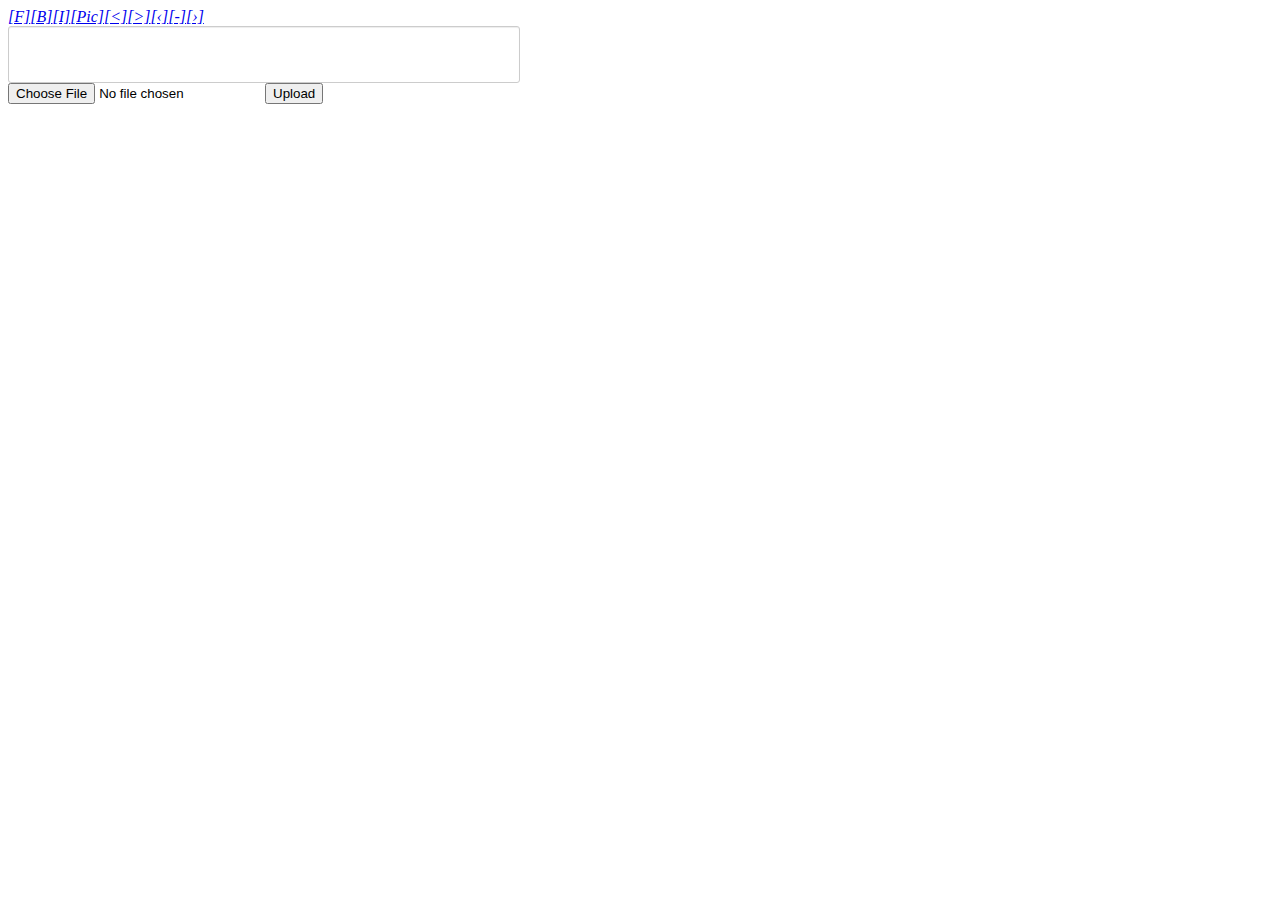
==== index.html @ 56a2411a "Added MIT License header, CSS and index.html" ====
<!DOCTYPE html>
<html lang="pt-BR">
  <head>
    <meta charset="utf-8">
    <title>Webforms</title>
    <meta name="viewport" content="width=device-width, initial-scale=1.0">
    <meta name="description" content="">
    
    <link rel="stylesheet" type="text/css" href="css/webforms.css" />
  </head>

<body>

<form action="upload.php" method="post" enctype="multipart/form-data" class="form-horizontal">
    <textarea class="richtext1" rows="3" style="width:500px"></textarea>
</form>

<form action="upload.php" method="post" enctype="multipart/form-data" class="img-upload form-horizontal">
    <input type="file" name="img_file" class="input-file" />
    <input type="submit" value="Upload" class="btn" />
</form>

<script type="text/javascript" src="http://code.jquery.com/jquery-1.8.3.min.js"></script>
<script type="text/javascript" src="jquery.webforms.js"></script>

<script type="text/javascript">
  $(document).ready(function() {
    $(".richtext1").richtext();
    $(".img-upload").imgupload({}, function(data){console.log(data)});
  });
</script>


</body>
</html>
---- css/webforms.css ----
/*
 * Webforms plugin
 * Copyright (c) 2013 João Pinto Neto
 * Licensed under the MIT license: http://www.opensource.org/licenses/mit-license.php
 */
.wf-richtext-toolbar {
}

.wf-richtext-toolbar .icon-font:before { content: "[F]" }
.wf-richtext-toolbar .icon-bold:before { content: "[B]" }
.wf-richtext-toolbar .icon-italic:before { content: "[I]" }
.wf-richtext-toolbar .icon-link:before { content: "[L"] }
.wf-richtext-toolbar .icon-picture:before { content: "[Pic]" }
.wf-richtext-toolbar .icon-liste:before { content: "[List]" }
.wf-richtext-toolbar .icon-indent-left:before { content: "[<]" }
.wf-richtext-toolbar .icon-indent-right:before { content: "[>]" }
.wf-richtext-toolbar .icon-align-left:before { content: "[‹]" }
.wf-richtext-toolbar .icon-align-center:before { content: "[-]" }
.wf-richtext-toolbar .icon-align-right:before { content: "[›]" }

div.wf-richtext {
  cursor: text;
  padding: 5px;
  overflow: auto;
  white-space: nowrap;
  -moz-transition: border 0.2s linear 0s, box-shadow 0.2s linear 0s;
  background-color: #FFFFFF;
  border: 1px solid #CCCCCC;
  border-radius: 3px 3px 3px 3px;
  box-shadow: 0 1px 1px rgba(0, 0, 0, 0.075) inset;
}
div.wf-richtext:focus {
    border-color: rgba(116, 12, 160, 0.8);
    box-shadow: 0 1px 1px rgba(0, 0, 0, 0.075) inset, 0 0 8px rgba(116, 12, 160, 0.6);
    outline: 0 none;
}
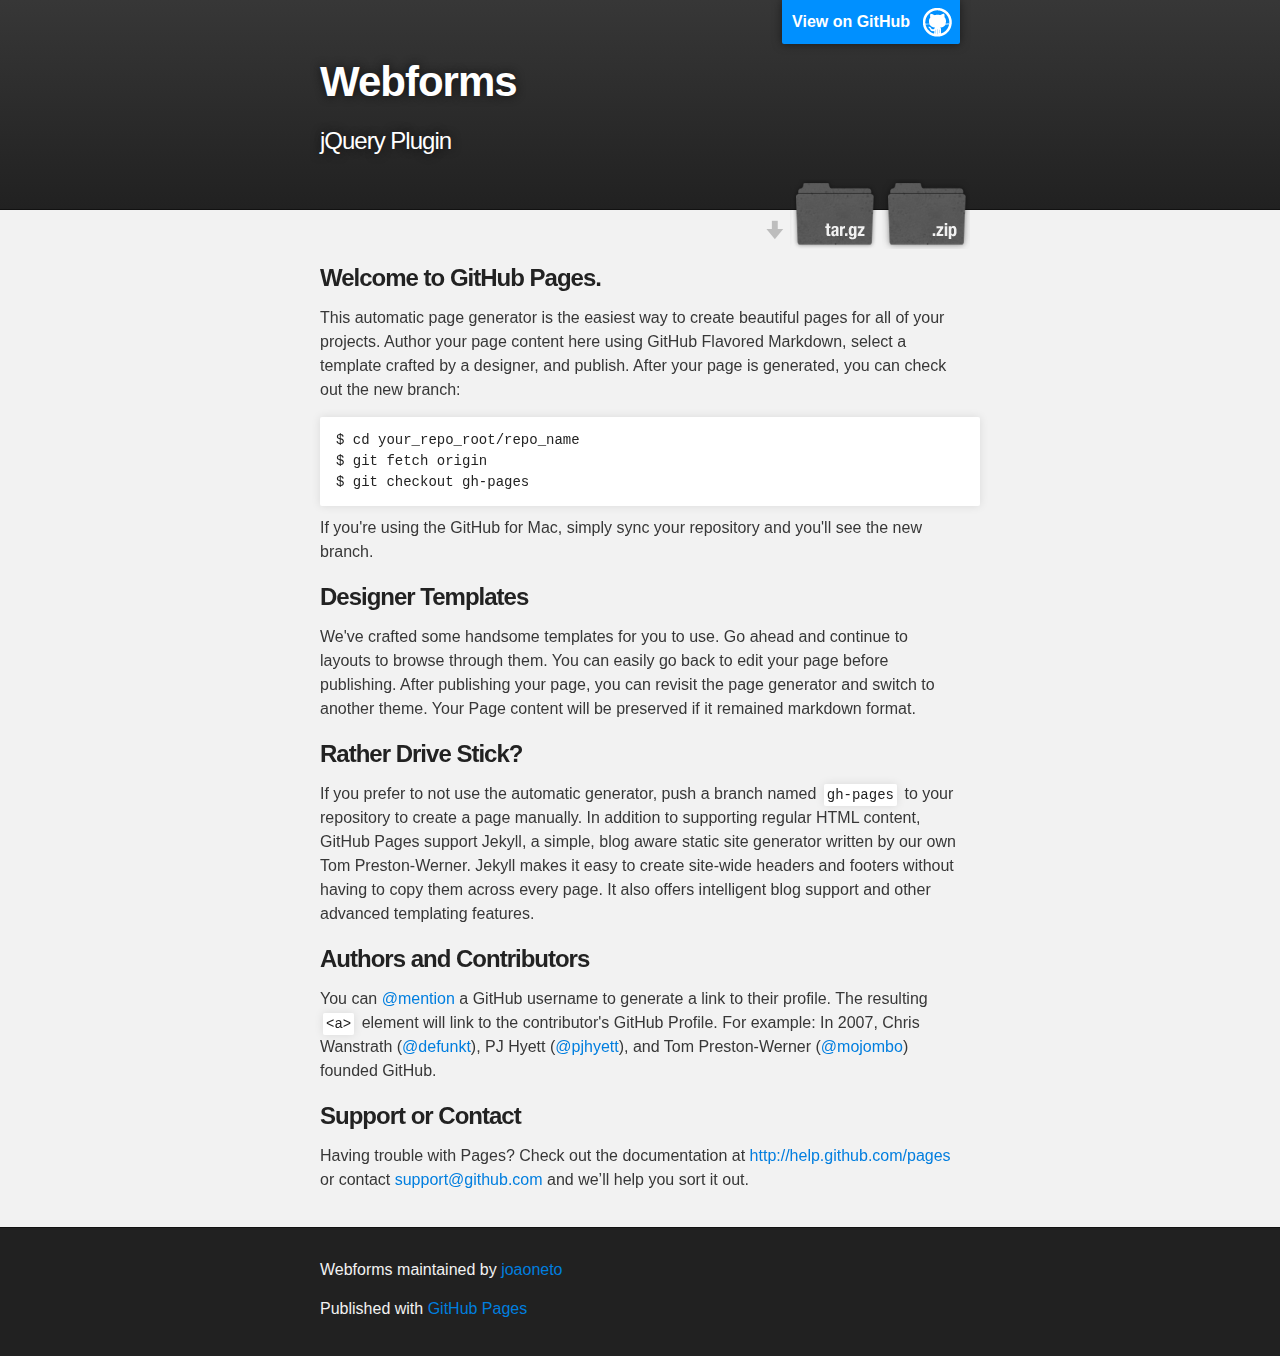
==== commit 1388caa1: "Create gh-pages branch via GitHub" ====
--- a/index.html
+++ b/index.html
@@ -1,35 +1,84 @@
 <!DOCTYPE html>
-<html lang="pt-BR">
+<html>
+
   <head>
-    <meta charset="utf-8">
+    <meta charset='utf-8' />
+    <meta http-equiv="X-UA-Compatible" content="chrome=1" />
+    <meta name="description" content="Webforms : jQuery Plugin" />
+
+    <link rel="stylesheet" type="text/css" media="screen" href="stylesheets/stylesheet.css">
+
     <title>Webforms</title>
-    <meta name="viewport" content="width=device-width, initial-scale=1.0">
-    <meta name="description" content="">
-    
-    <link rel="stylesheet" type="text/css" href="css/webforms.css" />
   </head>
 
-<body>
+  <body>
 
-<form action="upload.php" method="post" enctype="multipart/form-data" class="form-horizontal">
-    <textarea class="richtext1" rows="3" style="width:500px"></textarea>
-</form>
+    <!-- HEADER -->
+    <div id="header_wrap" class="outer">
+        <header class="inner">
+          <a id="forkme_banner" href="https://github.com/joaoneto/webforms">View on GitHub</a>
 
-<form action="upload.php" method="post" enctype="multipart/form-data" class="img-upload form-horizontal">
-    <input type="file" name="img_file" class="input-file" />
-    <input type="submit" value="Upload" class="btn" />
-</form>
+          <h1 id="project_title">Webforms</h1>
+          <h2 id="project_tagline">jQuery Plugin</h2>
 
-<script type="text/javascript" src="http://code.jquery.com/jquery-1.8.3.min.js"></script>
-<script type="text/javascript" src="jquery.webforms.js"></script>
+            <section id="downloads">
+              <a class="zip_download_link" href="https://github.com/joaoneto/webforms/zipball/master">Download this project as a .zip file</a>
+              <a class="tar_download_link" href="https://github.com/joaoneto/webforms/tarball/master">Download this project as a tar.gz file</a>
+            </section>
+        </header>
+    </div>
 
-<script type="text/javascript">
-  $(document).ready(function() {
-    $(".richtext1").richtext();
-    $(".img-upload").imgupload({}, function(data){console.log(data)});
-  });
-</script>
+    <!-- MAIN CONTENT -->
+    <div id="main_content_wrap" class="outer">
+      <section id="main_content" class="inner">
+        <h3>Welcome to GitHub Pages.</h3>
+
+<p>This automatic page generator is the easiest way to create beautiful pages for all of your projects. Author your page content here using GitHub Flavored Markdown, select a template crafted by a designer, and publish. After your page is generated, you can check out the new branch:</p>
+
+<pre><code>$ cd your_repo_root/repo_name
+$ git fetch origin
+$ git checkout gh-pages
+</code></pre>
+
+<p>If you're using the GitHub for Mac, simply sync your repository and you'll see the new branch.</p>
+
+<h3>Designer Templates</h3>
+
+<p>We've crafted some handsome templates for you to use. Go ahead and continue to layouts to browse through them. You can easily go back to edit your page before publishing. After publishing your page, you can revisit the page generator and switch to another theme. Your Page content will be preserved if it remained markdown format.</p>
+
+<h3>Rather Drive Stick?</h3>
+
+<p>If you prefer to not use the automatic generator, push a branch named <code>gh-pages</code> to your repository to create a page manually. In addition to supporting regular HTML content, GitHub Pages support Jekyll, a simple, blog aware static site generator written by our own Tom Preston-Werner. Jekyll makes it easy to create site-wide headers and footers without having to copy them across every page. It also offers intelligent blog support and other advanced templating features.</p>
+
+<h3>Authors and Contributors</h3>
+
+<p>You can <a href="https://github.com/blog/821" class="user-mention">@mention</a> a GitHub username to generate a link to their profile. The resulting <code>&lt;a&gt;</code> element will link to the contributor's GitHub Profile. For example: In 2007, Chris Wanstrath (<a href="https://github.com/defunkt" class="user-mention">@defunkt</a>), PJ Hyett (<a href="https://github.com/pjhyett" class="user-mention">@pjhyett</a>), and Tom Preston-Werner (<a href="https://github.com/mojombo" class="user-mention">@mojombo</a>) founded GitHub.</p>
+
+<h3>Support or Contact</h3>
+
+<p>Having trouble with Pages? Check out the documentation at <a href="http://help.github.com/pages">http://help.github.com/pages</a> or contact <a href="mailto:support@github.com">support@github.com</a> and we’ll help you sort it out.</p>
+      </section>
+    </div>
+
+    <!-- FOOTER  -->
+    <div id="footer_wrap" class="outer">
+      <footer class="inner">
+        <p class="copyright">Webforms maintained by <a href="https://github.com/joaoneto">joaoneto</a></p>
+        <p>Published with <a href="http://pages.github.com">GitHub Pages</a></p>
+      </footer>
+    </div>
+
+              <script type="text/javascript">
+            var gaJsHost = (("https:" == document.location.protocol) ? "https://ssl." : "http://www.");
+            document.write(unescape("%3Cscript src='" + gaJsHost + "google-analytics.com/ga.js' type='text/javascript'%3E%3C/script%3E"));
+          </script>
+          <script type="text/javascript">
+            try {
+              var pageTracker = _gat._getTracker("UA-37686190-1");
+            pageTracker._trackPageview();
+            } catch(err) {}
+          </script>
 
 
-</body>
-</html>+  </body>
+</html>
--- a/stylesheets/stylesheet.css
+++ b/stylesheets/stylesheet.css
@@ -0,0 +1,431 @@
+/*******************************************************************************
+Slate Theme for GitHub Pages
+by Jason Costello, @jsncostello
+*******************************************************************************/
+
+@import url(pygment_trac.css);
+
+/*******************************************************************************
+MeyerWeb Reset
+*******************************************************************************/
+
+html, body, div, span, applet, object, iframe,
+h1, h2, h3, h4, h5, h6, p, blockquote, pre,
+a, abbr, acronym, address, big, cite, code,
+del, dfn, em, img, ins, kbd, q, s, samp,
+small, strike, strong, sub, sup, tt, var,
+b, u, i, center,
+dl, dt, dd, ol, ul, li,
+fieldset, form, label, legend,
+table, caption, tbody, tfoot, thead, tr, th, td,
+article, aside, canvas, details, embed,
+figure, figcaption, footer, header, hgroup,
+menu, nav, output, ruby, section, summary,
+time, mark, audio, video {
+  margin: 0;
+  padding: 0;
+  border: 0;
+  font: inherit;
+  vertical-align: baseline;
+}
+
+/* HTML5 display-role reset for older browsers */
+article, aside, details, figcaption, figure,
+footer, header, hgroup, menu, nav, section {
+  display: block;
+}
+
+ol, ul {
+  list-style: none;
+}
+
+blockquote, q {
+}
+
+table {
+  border-collapse: collapse;
+  border-spacing: 0;
+}
+
+a:focus {
+  outline: none;
+}
+
+/*******************************************************************************
+Theme Styles
+*******************************************************************************/
+
+body {
+  box-sizing: border-box;
+  color:#373737;
+  background: #212121;
+  font-size: 16px;
+  font-family: 'Myriad Pro', Calibri, Helvetica, Arial, sans-serif;
+  line-height: 1.5;
+  -webkit-font-smoothing: antialiased;
+}
+
+h1, h2, h3, h4, h5, h6 {
+  margin: 10px 0;
+  font-weight: 700;
+  color:#222222;
+  font-family: 'Lucida Grande', 'Calibri', Helvetica, Arial, sans-serif;
+  letter-spacing: -1px;
+}
+
+h1 {
+  font-size: 36px;
+  font-weight: 700;
+}
+
+h2 {
+  padding-bottom: 10px;
+  font-size: 32px;
+  background: url('../images/bg_hr.png') repeat-x bottom;
+}
+
+h3 {
+  font-size: 24px;
+}
+
+h4 {
+  font-size: 21px;
+}
+
+h5 {
+  font-size: 18px;
+}
+
+h6 {
+  font-size: 16px;
+}
+
+p {
+  margin: 10px 0 15px 0;
+}
+
+footer p {
+  color: #f2f2f2;
+}
+
+a {
+  text-decoration: none;
+  color: #007edf;
+  text-shadow: none;
+
+  transition: color 0.5s ease;
+  transition: text-shadow 0.5s ease;
+  -webkit-transition: color 0.5s ease;
+  -webkit-transition: text-shadow 0.5s ease;
+  -moz-transition: color 0.5s ease;
+  -moz-transition: text-shadow 0.5s ease;
+  -o-transition: color 0.5s ease;
+  -o-transition: text-shadow 0.5s ease;
+  -ms-transition: color 0.5s ease;
+  -ms-transition: text-shadow 0.5s ease;
+}
+
+#main_content a:hover {
+  color: #0069ba;
+  text-shadow: #0090ff 0px 0px 2px;
+}
+
+footer a:hover {
+  color: #43adff;
+  text-shadow: #0090ff 0px 0px 2px;
+}
+
+em {
+  font-style: italic;
+}
+
+strong {
+  font-weight: bold;
+}
+
+img {
+  position: relative;
+  margin: 0 auto;
+  max-width: 739px;
+  padding: 5px;
+  margin: 10px 0 10px 0;
+  border: 1px solid #ebebeb;
+
+  box-shadow: 0 0 5px #ebebeb;
+  -webkit-box-shadow: 0 0 5px #ebebeb;
+  -moz-box-shadow: 0 0 5px #ebebeb;
+  -o-box-shadow: 0 0 5px #ebebeb;
+  -ms-box-shadow: 0 0 5px #ebebeb;
+}
+
+pre, code {
+  width: 100%;
+  color: #222;
+  background-color: #fff;
+
+  font-family: Monaco, "Bitstream Vera Sans Mono", "Lucida Console", Terminal, monospace;
+  font-size: 14px;
+
+  border-radius: 2px;
+  -moz-border-radius: 2px;
+  -webkit-border-radius: 2px;
+
+
+
+}
+
+pre {
+  width: 100%;
+  padding: 10px;
+  box-shadow: 0 0 10px rgba(0,0,0,.1);
+  overflow: auto;
+}
+
+code {
+  padding: 3px;
+  margin: 0 3px;
+  box-shadow: 0 0 10px rgba(0,0,0,.1);
+}
+
+pre code {
+  display: block;
+  box-shadow: none;
+}
+
+blockquote {
+  color: #666;
+  margin-bottom: 20px;
+  padding: 0 0 0 20px;
+  border-left: 3px solid #bbb;
+}
+
+ul, ol, dl {
+  margin-bottom: 15px
+}
+
+ul li {
+  list-style: inside;
+  padding-left: 20px;
+}
+
+ol li {
+  list-style: decimal inside;
+  padding-left: 20px;
+}
+
+dl dt {
+  font-weight: bold;
+}
+
+dl dd {
+  padding-left: 20px;
+  font-style: italic;
+}
+
+dl p {
+  padding-left: 20px;
+  font-style: italic;
+}
+
+hr {
+  height: 1px;
+  margin-bottom: 5px;
+  border: none;
+  background: url('../images/bg_hr.png') repeat-x center;
+}
+
+table {
+  border: 1px solid #373737;
+  margin-bottom: 20px;
+  text-align: left;
+ }
+
+th {
+  font-family: 'Lucida Grande', 'Helvetica Neue', Helvetica, Arial, sans-serif;
+  padding: 10px;
+  background: #373737;
+  color: #fff;
+ }
+
+td {
+  padding: 10px;
+  border: 1px solid #373737;
+ }
+
+form {
+  background: #f2f2f2;
+  padding: 20px;
+}
+
+img {
+  width: 100%;
+  max-width: 100%;
+}
+
+/*******************************************************************************
+Full-Width Styles
+*******************************************************************************/
+
+.outer {
+  width: 100%;
+}
+
+.inner {
+  position: relative;
+  max-width: 640px;
+  padding: 20px 10px;
+  margin: 0 auto;
+}
+
+#forkme_banner {
+  display: block;
+  position: absolute;
+  top:0;
+  right: 10px;
+  z-index: 10;
+  padding: 10px 50px 10px 10px;
+  color: #fff;
+  background: url('../images/blacktocat.png') #0090ff no-repeat 95% 50%;
+  font-weight: 700;
+  box-shadow: 0 0 10px rgba(0,0,0,.5);
+  border-bottom-left-radius: 2px;
+  border-bottom-right-radius: 2px;
+}
+
+#header_wrap {
+  background: #212121;
+  background: -moz-linear-gradient(top, #373737, #212121);
+  background: -webkit-linear-gradient(top, #373737, #212121);
+  background: -ms-linear-gradient(top, #373737, #212121);
+  background: -o-linear-gradient(top, #373737, #212121);
+  background: linear-gradient(top, #373737, #212121);
+}
+
+#header_wrap .inner {
+  padding: 50px 10px 30px 10px;
+}
+
+#project_title {
+  margin: 0;
+  color: #fff;
+  font-size: 42px;
+  font-weight: 700;
+  text-shadow: #111 0px 0px 10px;
+}
+
+#project_tagline {
+  color: #fff;
+  font-size: 24px;
+  font-weight: 300;
+  background: none;
+  text-shadow: #111 0px 0px 10px;
+}
+
+#downloads {
+  position: absolute;
+  width: 210px;
+  z-index: 10;
+  bottom: -40px;
+  right: 0;
+  height: 70px;
+  background: url('../images/icon_download.png') no-repeat 0% 90%;
+}
+
+.zip_download_link {
+  display: block;
+  float: right;
+  width: 90px;
+  height:70px;
+  text-indent: -5000px;
+  overflow: hidden;
+  background: url(../images/sprite_download.png) no-repeat bottom left;
+}
+
+.tar_download_link {
+  display: block;
+  float: right;
+  width: 90px;
+  height:70px;
+  text-indent: -5000px;
+  overflow: hidden;
+  background: url(../images/sprite_download.png) no-repeat bottom right;
+  margin-left: 10px;
+}
+
+.zip_download_link:hover {
+  background: url(../images/sprite_download.png) no-repeat top left;
+}
+
+.tar_download_link:hover {
+  background: url(../images/sprite_download.png) no-repeat top right;
+}
+
+#main_content_wrap {
+  background: #f2f2f2;
+  border-top: 1px solid #111;
+  border-bottom: 1px solid #111;
+}
+
+#main_content {
+  padding-top: 40px;
+}
+
+#footer_wrap {
+  background: #212121;
+}
+
+
+
+/*******************************************************************************
+Small Device Styles
+*******************************************************************************/
+
+@media screen and (max-width: 480px) {
+  body {
+    font-size:14px;
+  }
+
+  #downloads {
+    display: none;
+  }
+
+  .inner {
+    min-width: 320px;
+    max-width: 480px;
+  }
+
+  #project_title {
+  font-size: 32px;
+  }
+
+  h1 {
+    font-size: 28px;
+  }
+
+  h2 {
+    font-size: 24px;
+  }
+
+  h3 {
+    font-size: 21px;
+  }
+
+  h4 {
+    font-size: 18px;
+  }
+
+  h5 {
+    font-size: 14px;
+  }
+
+  h6 {
+    font-size: 12px;
+  }
+
+  code, pre {
+    min-width: 320px;
+    max-width: 480px;
+    font-size: 11px;
+  }
+
+}
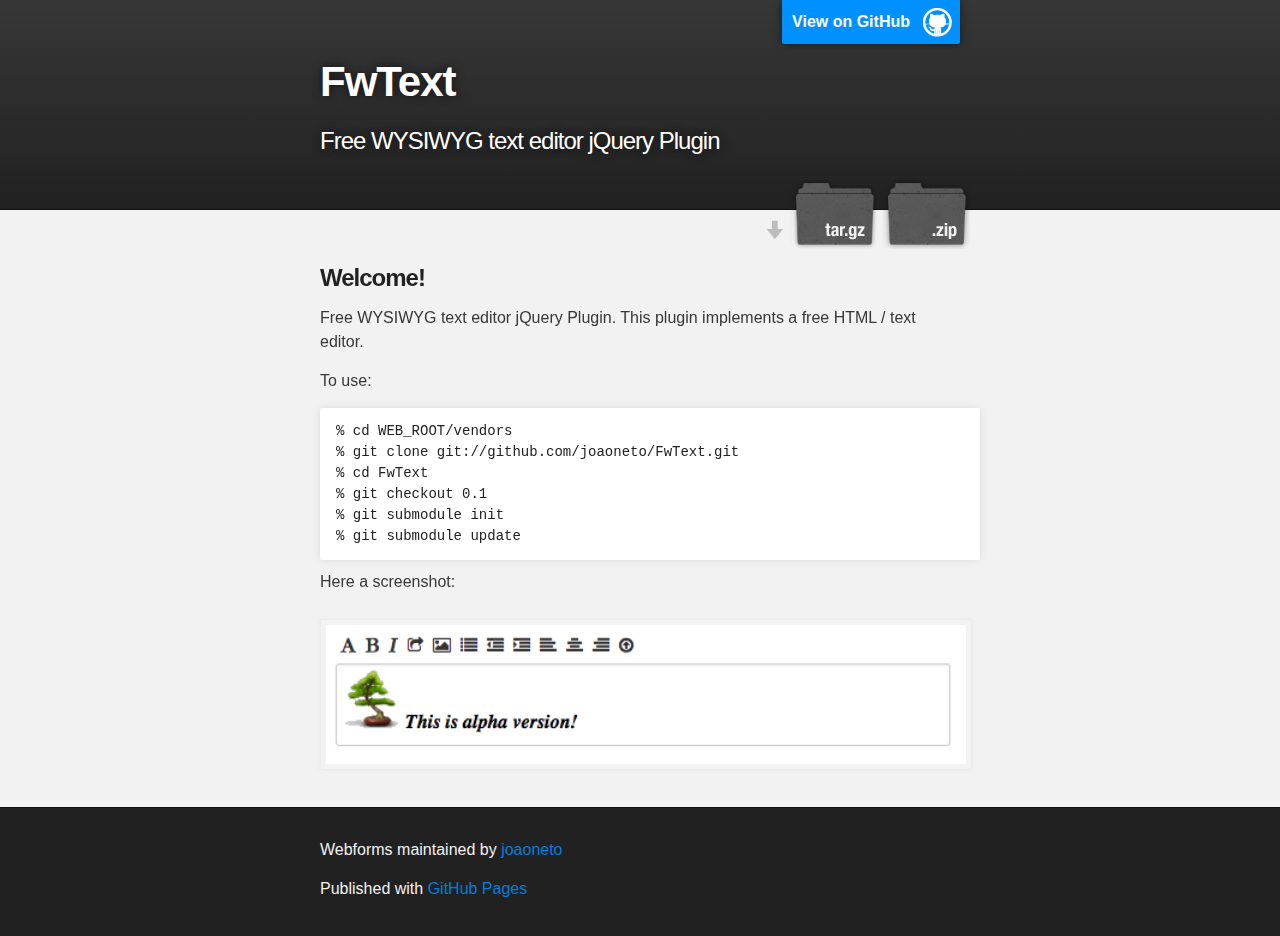
==== commit 93c7b1cd: "Renamed plugin name" ====
--- a/index.html
+++ b/index.html
@@ -4,11 +4,11 @@
   <head>
     <meta charset='utf-8' />
     <meta http-equiv="X-UA-Compatible" content="chrome=1" />
-    <meta name="description" content="Webforms : jQuery Plugin" />
+    <meta name="description" content="FwText : Free WYSIWYG text editor jQuery Plugin" />
 
     <link rel="stylesheet" type="text/css" media="screen" href="stylesheets/stylesheet.css">
 
-    <title>Webforms</title>
+    <title>FwText</title>
   </head>
 
   <body>
@@ -18,8 +18,8 @@
         <header class="inner">
           <a id="forkme_banner" href="https://github.com/joaoneto/webforms">View on GitHub</a>
 
-          <h1 id="project_title">Webforms</h1>
-          <h2 id="project_tagline">jQuery Plugin</h2>
+          <h1 id="project_title">FwText</h1>
+          <h2 id="project_tagline">Free WYSIWYG text editor jQuery Plugin</h2>
 
             <section id="downloads">
               <a class="zip_download_link" href="https://github.com/joaoneto/webforms/zipball/master">Download this project as a .zip file</a>
@@ -31,32 +31,23 @@
     <!-- MAIN CONTENT -->
     <div id="main_content_wrap" class="outer">
       <section id="main_content" class="inner">
-        <h3>Welcome to GitHub Pages.</h3>
+        <h3>Welcome!</h3>
 
-<p>This automatic page generator is the easiest way to create beautiful pages for all of your projects. Author your page content here using GitHub Flavored Markdown, select a template crafted by a designer, and publish. After your page is generated, you can check out the new branch:</p>
+        <p>Free WYSIWYG text editor jQuery Plugin. This plugin implements a free HTML / text editor.</p>
+        <p>To use:</p>
 
-<pre><code>$ cd your_repo_root/repo_name
-$ git fetch origin
-$ git checkout gh-pages
+<pre><code>% cd WEB_ROOT/vendors
+% git clone git://github.com/joaoneto/FwText.git
+% cd FwText
+% git checkout 0.1
+% git submodule init
+% git submodule update
 </code></pre>
 
-<p>If you're using the GitHub for Mac, simply sync your repository and you'll see the new branch.</p>
+      <p>Here a screenshot:</p>
 
-<h3>Designer Templates</h3>
+      <img src="images/wf-richtext.png">
 
-<p>We've crafted some handsome templates for you to use. Go ahead and continue to layouts to browse through them. You can easily go back to edit your page before publishing. After publishing your page, you can revisit the page generator and switch to another theme. Your Page content will be preserved if it remained markdown format.</p>
-
-<h3>Rather Drive Stick?</h3>
-
-<p>If you prefer to not use the automatic generator, push a branch named <code>gh-pages</code> to your repository to create a page manually. In addition to supporting regular HTML content, GitHub Pages support Jekyll, a simple, blog aware static site generator written by our own Tom Preston-Werner. Jekyll makes it easy to create site-wide headers and footers without having to copy them across every page. It also offers intelligent blog support and other advanced templating features.</p>
-
-<h3>Authors and Contributors</h3>
-
-<p>You can <a href="https://github.com/blog/821" class="user-mention">@mention</a> a GitHub username to generate a link to their profile. The resulting <code>&lt;a&gt;</code> element will link to the contributor's GitHub Profile. For example: In 2007, Chris Wanstrath (<a href="https://github.com/defunkt" class="user-mention">@defunkt</a>), PJ Hyett (<a href="https://github.com/pjhyett" class="user-mention">@pjhyett</a>), and Tom Preston-Werner (<a href="https://github.com/mojombo" class="user-mention">@mojombo</a>) founded GitHub.</p>
-
-<h3>Support or Contact</h3>
-
-<p>Having trouble with Pages? Check out the documentation at <a href="http://help.github.com/pages">http://help.github.com/pages</a> or contact <a href="mailto:support@github.com">support@github.com</a> and we’ll help you sort it out.</p>
       </section>
     </div>
 
